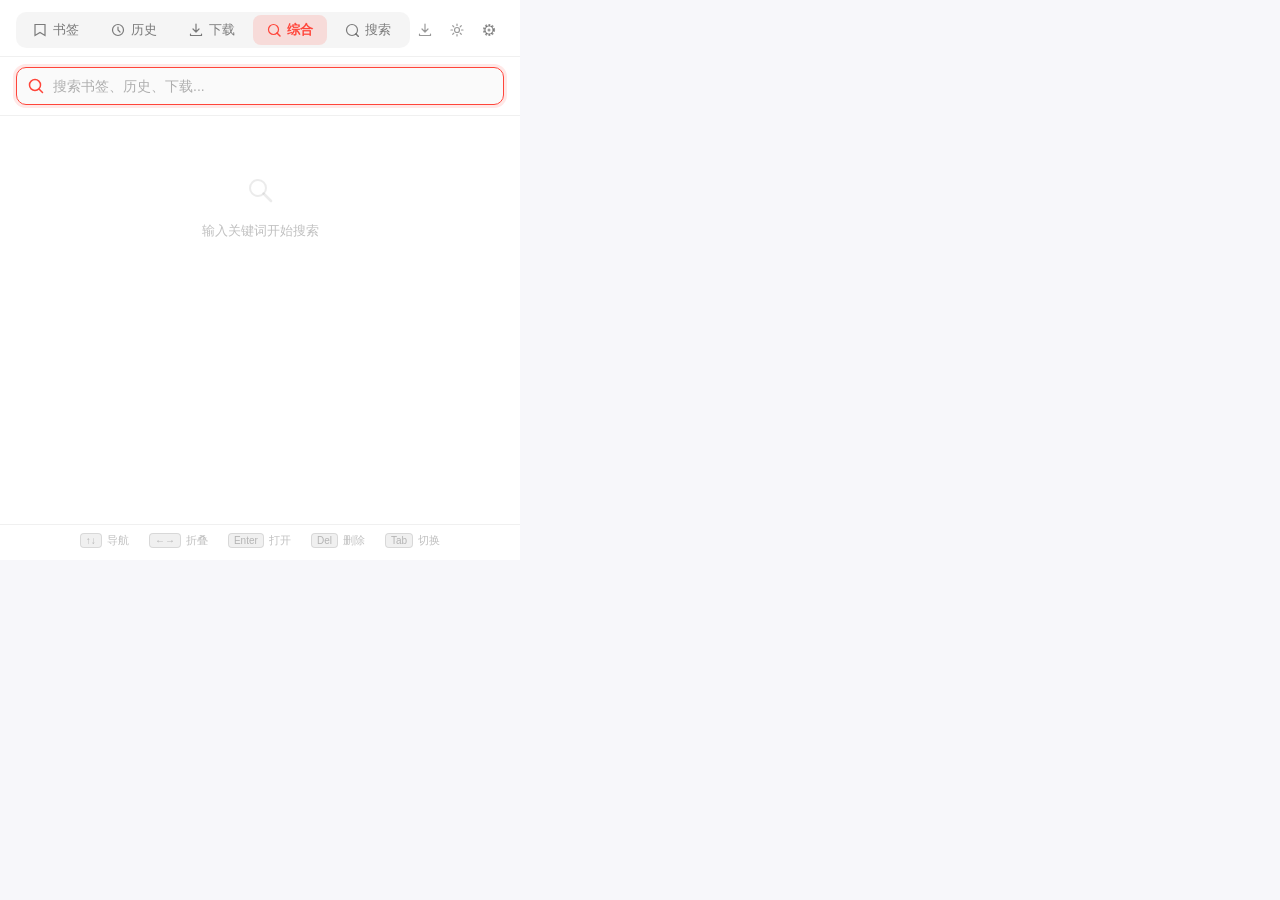
==== popup.html @ a200fb33 "Initial commit: BinixOvO 正式版 4.3.0" ====
<!DOCTYPE html>
<html lang="zh-CN">
<head>
<meta charset="UTF-8">
<meta name="viewport" content="width=520, initial-scale=1.0">
<link rel="icon" href="favicon.ico">
<link rel="stylesheet" href="popup.css">
</head>
<body>
<div class="ext-popup-container">
<div class="ext-navbar">
<div class="ext-tabs">
<button class="ext-tab active" data-tab="bookmarks">
<svg width="14" height="14" viewBox="0 0 14 14" fill="none"><path d="M2 1.5h10v11l-5-3-5 3v-11z" stroke="currentColor" stroke-width="1.2" fill="none"/></svg>
书签
</button>
<button class="ext-tab" data-tab="history">
<svg width="14" height="14" viewBox="0 0 14 14" fill="none"><circle cx="7" cy="7" r="5.5" stroke="currentColor" stroke-width="1.2"/><path d="M7 4v3l2 2" stroke="currentColor" stroke-width="1.2" stroke-linecap="round"/></svg>
历史
</button>
<button class="ext-tab" data-tab="downloads">
<svg width="14" height="14" viewBox="0 0 14 14" fill="none"><path d="M7 1v8M4 6l3 3 3-3M1.5 11v1.5h11V11" stroke="currentColor" stroke-width="1.2" stroke-linecap="round" stroke-linejoin="round"/></svg>
下载
</button>
<button class="ext-tab" data-tab="unified">
<svg width="14" height="14" viewBox="0 0 14 14" fill="none"><circle cx="6.5" cy="6.5" r="5" stroke="currentColor" stroke-width="1.2"/><path d="M10 10l3 3" stroke="currentColor" stroke-width="1.5" stroke-linecap="round"/></svg>
综合
</button>
<button class="ext-tab" data-tab="search">
<svg width="14" height="14" viewBox="0 0 14 14" fill="none"><circle cx="7" cy="7" r="5.5" stroke="currentColor" stroke-width="1.2"/><path d="M11 11l2.5 2.5" stroke="currentColor" stroke-width="1.5" stroke-linecap="round"/></svg>
搜索
</button>
</div>
<div class="ext-nav-actions">
<button class="ext-action-btn" id="ext-import-btn" title="导入当前网页到我的标签页">
<svg width="14" height="14" viewBox="0 0 14 14" fill="none"><path d="M7 1v8M4 6l3 3 3-3M1.5 11v1.5h11V11" stroke="currentColor" stroke-width="1.2" stroke-linecap="round" stroke-linejoin="round"/></svg>
</button>
<button class="ext-action-btn" id="ext-dark-toggle" title="深色模式">
<svg id="ext-dark-icon" width="14" height="14" viewBox="0 0 14 14" fill="none">
<circle cx="7" cy="7" r="2.5" stroke="currentColor" stroke-width="1.2"/>
<path d="M7 1v1.5M7 11.5V13M1 7h1.5M11.5 7H13M2.76 2.76l1.06 1.06M10.18 10.18l1.06 1.06M2.76 11.24l1.06-1.06M10.18 3.82l1.06-1.06" stroke="currentColor" stroke-width="1.2" stroke-linecap="round"/>
</svg>
</button>
<button class="ext-action-btn" id="ext-settings-btn" title="设置">
<svg width="14" height="14" viewBox="0 0 14 14" fill="none">
<circle cx="7" cy="7" r="5" stroke="currentColor" stroke-width="2.2" stroke-dasharray="1.8 1.4"/>
<circle cx="7" cy="7" r="4" stroke="currentColor" stroke-width="1.2"/>
<circle cx="7" cy="7" r="1.5" fill="currentColor"/>
</svg>
</button>
</div>
</div>
<div class="ext-search-area">
<div class="ext-search-wrapper">
<svg class="ext-search-icon" width="16" height="16" viewBox="0 0 16 16" fill="none"><circle cx="7" cy="7" r="5.5" stroke="currentColor" stroke-width="1.5"/><path d="M11 11l3.5 3.5" stroke="currentColor" stroke-width="1.5" stroke-linecap="round"/></svg>
<input type="text" id="ext-search-input" class="ext-search-input" placeholder="搜索书签、历史、下载..." autocomplete="off">
<button id="ext-search-engine-btn" class="ext-search-engine-btn" title="切换引擎" style="display:none;">
<img id="ext-search-engine-icon" src="https://www.google.com/favicon.ico" alt="引擎">
</button>
<button id="ext-search-clear" class="ext-search-clear" style="display:none;">
<svg width="14" height="14" viewBox="0 0 14 14" fill="none"><path d="M3.5 3.5l7 7M10.5 3.5l-7 7" stroke="currentColor" stroke-width="1.5" stroke-linecap="round"/></svg>
</button>
</div>
<div class="ext-engine-drop" id="ext-engine-drop" style="display:none;">
<div class="ext-engine-drop-inner" id="ext-engine-drop-inner"></div>
</div>
</div>
<div class="ext-results" id="ext-results">
<div class="ext-empty-state">
<svg width="40" height="40" viewBox="0 0 40 40" fill="none" opacity="0.3"><rect x="4" y="8" width="32" height="24" rx="4" stroke="currentColor" stroke-width="2"/><line x1="12" y1="16" x2="28" y2="16" stroke="currentColor" stroke-width="2" stroke-linecap="round"/><line x1="12" y1="22" x2="24" y2="22" stroke="currentColor" stroke-width="2" stroke-linecap="round"/></svg>
<p>输入关键词开始搜索</p>
</div>
</div>
<div class="ext-footer-hint">
<span><kbd>↑↓</kbd> 导航</span>
<span><kbd>←→</kbd> 折叠</span>
<span><kbd>Enter</kbd> 打开</span>
<span><kbd>Del</kbd> 删除</span>
<span><kbd>Tab</kbd> 切换</span>
</div>
<div class="ext-settings-panel" id="ext-settings-panel" style="display:none;">
<div class="ext-settings-header">
<span>插件设置</span>
<button class="ext-settings-back" id="ext-settings-back">← 返回</button>
</div>
<div class="ext-settings-body">
<div class="ext-settings-group">
<label class="ext-settings-toggle">
<span class="ext-settings-label">记忆上次标签页</span>
<input type="checkbox" id="ext-setting-remember-last-tab">
<span class="ext-toggle-switch"></span>
</label>
</div>
<div class="ext-settings-group" id="ext-default-tab-group">
<div class="ext-settings-label">默认标签页</div>
<select id="ext-setting-default-tab" class="ext-settings-select">
<option value="unified">综合搜索</option>
<option value="history">历史记录</option>
<option value="bookmarks">书签</option>
<option value="downloads">下载</option>
<option value="search">搜索</option>
</select>
</div>
<div class="ext-settings-group">
<div class="ext-settings-label">主题色</div>
<input type="color" id="ext-setting-theme-color" class="ext-settings-color" value="#ff453a">
</div>
<div class="ext-settings-group">
<label class="ext-settings-toggle">
<span class="ext-settings-label">书签按访问次数排序</span>
<input type="checkbox" id="ext-setting-sort-visit" checked>
<span class="ext-toggle-switch"></span>
</label>
</div>
<div class="ext-settings-group">
<label class="ext-settings-toggle">
<span class="ext-settings-label">日期折叠分组</span>
<input type="checkbox" id="ext-setting-date-fold" checked>
<span class="ext-toggle-switch"></span>
</label>
<p class="ext-settings-hint">开启后，按访问次数排序将失效</p>
</div>
<div class="ext-settings-group">
<label class="ext-settings-toggle">
<span class="ext-settings-label">自动展开日期分组</span>
<input type="checkbox" id="ext-setting-auto-expand-date" checked>
<span class="ext-toggle-switch"></span>
</label>
</div>
<div class="ext-settings-group">
<label class="ext-settings-toggle">
<span class="ext-settings-label">删除二次确认</span>
<input type="checkbox" id="ext-setting-delete-confirm" checked>
<span class="ext-toggle-switch"></span>
</label>
</div>
<div class="ext-settings-group">
<button class="ext-settings-btn-danger" id="ext-clear-bookmarks-stats">清除书签访问统计</button>
</div>
<div class="ext-settings-group">
<button class="ext-settings-btn-danger" id="ext-clear-history">清除历史记录</button>
</div>
</div>
</div>
<div class="ext-confirm-overlay" id="ext-confirm-overlay" style="display:none;">
<div class="ext-confirm-box">
<div class="ext-confirm-title">确认删除</div>
<div class="ext-confirm-msg" id="ext-confirm-msg">确定要删除此项吗？</div>
<div class="ext-confirm-actions">
<button class="ext-confirm-btn ext-confirm-cancel" id="ext-confirm-cancel">取消</button>
<button class="ext-confirm-btn ext-confirm-ok" id="ext-confirm-ok">删除</button>
</div>
</div>
</div>
<div class="ext-confirm-overlay" id="ext-import-overlay" style="display:none;">
<div class="ext-confirm-box">
<div class="ext-confirm-title">导入到分类</div>
<div class="ext-confirm-msg" id="ext-import-info"></div>
<div class="ext-import-cat-list" id="ext-import-cat-list"></div>
<div class="ext-confirm-actions">
<button class="ext-confirm-btn ext-confirm-cancel" id="ext-import-cancel">取消</button>
</div>
</div>
</div>
</div>
<script src="popup.js"></script>
</body>
</html>
---- popup.css ----
*,*::before,*::after{box-sizing:border-box;margin:0;padding:0;}
html,body{width:520px;height:560px;font-family:-apple-system,BlinkMacSystemFont,'Segoe UI','PingFang SC','Microsoft YaHei',sans-serif;-webkit-font-smoothing:antialiased;background:#f7f7fa;color:#1a1a2e;overflow:hidden;}
.ext-popup-container{width:100%;height:560px;display:flex;flex-direction:column;position:relative;--ext-accent:#ff453a;--ext-accent-hover:#d93a30;--ext-bg:#ffffff;--ext-text:#1a1a2e;--ext-border:rgba(0,0,0,0.08);--ext-hover:rgba(0,0,0,0.04);--ext-text-secondary:rgba(0,0,0,0.45);background:#ffffff;}
.ext-navbar{display:flex;align-items:center;justify-content:space-between;padding:12px 16px 8px;border-bottom:1px solid rgba(0,0,0,0.06);flex-shrink:0;}
.ext-tabs{display:flex;gap:4px;background:rgba(0,0,0,0.04);border-radius:10px;padding:3px;flex:1;min-width:0;}
.ext-tab{display:flex;align-items:center;gap:6px;padding:6px 14px;border-radius:8px;font-size:13px;font-weight:500;color:rgba(0,0,0,0.5);border:none;background:transparent;cursor:pointer;transition:all 0.2s ease;white-space:nowrap;}
.ext-tab:hover{color:rgba(0,0,0,0.75);background:rgba(0,0,0,0.05);}
.ext-tab.active{background:color-mix(in srgb,var(--ext-accent) 15%,transparent);color:var(--ext-accent);font-weight:600;}
.ext-nav-actions{display:flex;gap:2px;}
.ext-search-engine-btn{position:absolute;right:8px;width:28px;height:28px;border-radius:6px;border:none;background:rgba(0,0,0,0.06);cursor:pointer;display:flex;align-items:center;justify-content:center;padding:3px;transition:background 0.15s;}
.ext-search-engine-btn:hover{background:rgba(0,0,0,0.12);}
.ext-search-engine-btn img{width:16px;height:16px;border-radius:2px;}
.ext-engine-drop{position:absolute;top:100%;left:0;right:0;background:#ffffff;border:1px solid rgba(0,0,0,0.1);border-radius:12px;box-shadow:0 8px 30px rgba(0,0,0,0.15);z-index:1000;max-height:380px;overflow-y:auto;margin-top:6px;}
.ext-engine-drop-inner{padding:6px;display:flex;flex-wrap:wrap;gap:4px;}
.ext-eng-group-label{width:100%;font-size:11px;color:rgba(0,0,0,0.4);font-weight:600;padding:6px 6px 2px;margin-top:4px;text-transform:uppercase;letter-spacing:0.5px;}
.ext-eng-btn{display:flex;align-items:center;gap:5px;padding:6px 10px;border-radius:8px;border:1px solid rgba(0,0,0,0.08);background:rgba(0,0,0,0.02);cursor:pointer;font-size:12px;color:inherit;font-family:inherit;transition:all 0.15s;white-space:nowrap;}
.ext-eng-btn:hover{background:rgba(0,0,0,0.06);border-color:rgba(0,0,0,0.15);}
.ext-eng-btn.active{background:color-mix(in srgb,var(--ext-accent) 10%,transparent);border-color:var(--ext-accent);color:var(--ext-accent);font-weight:600;}
.ext-eng-btn img{width:16px;height:16px;border-radius:2px;flex-shrink:0;}
.ext-search-area{padding:10px 16px;border-bottom:1px solid rgba(0,0,0,0.06);flex-shrink:0;position:relative;}
.ext-search-wrapper{position:relative;display:flex;align-items:center;}
.ext-search-icon{position:absolute;left:12px;color:rgba(0,0,0,0.3);pointer-events:none;transition:color 0.2s ease;}
.ext-search-input{width:100%;padding:10px 72px 10px 36px;border-radius:10px;background:rgba(0,0,0,0.04);border:1.5px solid rgba(0,0,0,0.08);color:#1a1a2e;font-size:14px;outline:none;transition:all 0.2s ease;}
.ext-search-input::placeholder{color:rgba(0,0,0,0.3);}
.ext-search-input:focus{background:rgba(0,0,0,0.02);border-color:var(--ext-accent);box-shadow:0 0 0 3px color-mix(in srgb,var(--ext-accent) 12%,transparent);}
.ext-search-wrapper:focus-within .ext-search-icon{color:var(--ext-accent);}
.ext-search-clear{position:absolute;right:38px;width:26px;height:26px;display:flex;align-items:center;justify-content:center;border-radius:50%;background:rgba(0,0,0,0.06);border:none;color:rgba(0,0,0,0.4);cursor:pointer;transition:all 0.15s ease;}
.ext-search-clear:hover{background:rgba(255,69,58,0.15);color:var(--ext-accent);}
.ext-results{flex:1;overflow-y:auto;padding:6px 12px;min-height:60px;max-height:none;}
.ext-results::-webkit-scrollbar{width:5px;}
.ext-results::-webkit-scrollbar-track{background:transparent;}
.ext-results::-webkit-scrollbar-thumb{background:rgba(0,0,0,0.1);border-radius:3px;}
.ext-empty-state{display:flex;flex-direction:column;align-items:center;justify-content:center;padding:48px 20px;color:rgba(0,0,0,0.25);gap:12px;font-size:13px;text-align:center;}
.ext-result-item{display:flex;align-items:center;justify-content:space-between;padding:10px 12px;border-radius:10px;cursor:pointer;transition:all 0.15s ease;gap:12px;margin-bottom:2px;}
.ext-result-item:hover{background:rgba(0,0,0,0.04);}
.ext-result-item.active{background:color-mix(in srgb,var(--ext-accent) 10%,transparent);outline:1.5px solid color-mix(in srgb,var(--ext-accent) 35%,transparent);}
.ext-result-main{flex:1;min-width:0;display:flex;flex-direction:column;gap:3px;}
.ext-result-title{font-size:13px;font-weight:500;color:#1a1a2e;white-space:nowrap;overflow:hidden;text-overflow:ellipsis;}
.ext-result-url{font-size:11px;color:rgba(0,0,0,0.4);white-space:nowrap;overflow:hidden;text-overflow:ellipsis;}
.ext-result-tags{display:flex;gap:4px;flex-shrink:0;flex-wrap:wrap;max-width:140px;justify-content:flex-end;}
.ext-tag{font-size:10px;padding:2px 8px;border-radius:6px;font-weight:500;white-space:nowrap;}
.ext-tag-bookmark{background:rgba(64,156,255,0.12);color:#409cff;}
.ext-tag-history{background:rgba(255,159,10,0.12);color:#cc7f08;}
.ext-tag-download{background:rgba(48,209,88,0.12);color:#248a3d;}
.ext-tag-default{background:rgba(0,0,0,0.05);color:rgba(0,0,0,0.45);}
.ext-tag-warning{background:rgba(255,69,58,0.12);color:#d93a30;}
.ext-tag-success{background:rgba(48,209,88,0.12);color:#248a3d;}
.ext-tag-visit{background:color-mix(in srgb,var(--ext-accent) 10%,transparent);color:var(--ext-accent);}
.ext-result-icon{flex-shrink:0;width:32px;height:32px;border-radius:8px;display:flex;align-items:center;justify-content:center;background:rgba(0,0,0,0.04);color:rgba(0,0,0,0.35);font-size:14px;position:relative;}
.ext-result-favicon{width:20px;height:20px;border-radius:4px;object-fit:contain;flex-shrink:0;display:none;}
.ext-result-favicon.loaded{display:block;}
.ext-result-icon-text{width:20px;height:20px;border-radius:4px;background:var(--ext-accent);color:white;display:flex;align-items:center;justify-content:center;font-size:11px;font-weight:600;flex-shrink:0;}
.ext-result-icon-text.hidden{display:none;}
.ext-result-actions{display:flex;gap:2px;flex-shrink:0;opacity:0;transition:opacity 0.15s ease;margin-left:4px;}
.ext-result-item:hover .ext-result-actions,.ext-result-item.active .ext-result-actions{opacity:1;}
.ext-action-btn{width:26px;height:26px;display:flex;align-items:center;justify-content:center;border-radius:6px;border:none;background:transparent;color:rgba(0,0,0,0.3);cursor:pointer;transition:all 0.15s ease;padding:0;flex-shrink:0;}
.ext-action-btn:hover{background:rgba(0,0,0,0.08);color:rgba(0,0,0,0.7);}
.ext-nav-actions .ext-action-btn{width:30px;height:30px;border-radius:8px;color:rgba(0,0,0,0.4);}
.ext-nav-actions .ext-action-btn:hover{background:rgba(0,0,0,0.06);color:rgba(0,0,0,0.7);}
.ext-action-delete:hover{background:rgba(255,69,58,0.12);color:#ff453a;}
.ext-action-copy:hover{background:rgba(64,156,255,0.12);color:#409cff;}
.ext-action-folder:hover{background:rgba(48,209,88,0.12);color:#30d158;}
.ext-action-redownload:hover{background:rgba(255,159,10,0.12);color:#ff9f0a;}
.ext-download-canceled .ext-result-title,.ext-download-canceled .ext-result-url{text-decoration:line-through;opacity:0.45;}
.ext-section-header{font-size:11px;font-weight:600;color:rgba(0,0,0,0.3);text-transform:uppercase;letter-spacing:0.5px;padding:8px 12px 4px;}
.ext-footer-hint{display:flex;justify-content:center;gap:20px;padding:8px 16px 12px;border-top:1px solid rgba(0,0,0,0.06);font-size:11px;color:rgba(0,0,0,0.25);flex-shrink:0;}
.ext-footer-hint kbd{display:inline-block;font-family:inherit;font-size:10px;padding:1px 5px;border-radius:4px;background:rgba(0,0,0,0.06);border:1px solid rgba(0,0,0,0.1);margin-right:2px;}
.ext-date-group{margin-bottom:2px;}
.ext-date-header{display:flex;align-items:center;gap:8px;padding:10px 14px;font-size:12px;font-weight:600;color:rgba(0,0,0,0.4);cursor:pointer;border-radius:8px;user-select:none;transition:all 0.15s ease;border:1px solid transparent;}
.ext-date-header:hover{background:rgba(0,0,0,0.04);color:rgba(0,0,0,0.6);}
.ext-date-header:focus-visible{outline:none;border-color:rgba(255,69,58,0.3);box-shadow:0 0 0 2px rgba(255,69,58,0.1);}
.ext-date-arrow{display:inline-flex;align-items:center;justify-content:center;width:18px;height:18px;transition:transform 0.2s ease;flex-shrink:0;}
.ext-date-group.collapsed .ext-date-arrow{transform:rotate(-90deg);}
.ext-date-label{flex:1;}
.ext-date-count{font-size:10px;color:rgba(0,0,0,0.2);font-weight:400;}
.ext-date-content{overflow:hidden;transition:max-height 0.25s ease,opacity 0.2s ease;max-height:2000px;opacity:1;}
.ext-date-group.collapsed .ext-date-content{max-height:0;opacity:0;}
.ext-settings-panel{position:absolute;top:0;left:0;right:0;bottom:0;background:color-mix(in srgb,var(--ext-bg) 50%,transparent);backdrop-filter:blur(12px);-webkit-backdrop-filter:blur(12px);z-index:10;display:flex;flex-direction:column;border-radius:12px;overflow:hidden;}
.ext-settings-header{display:flex;align-items:center;justify-content:space-between;padding:12px 16px;border-bottom:1px solid var(--ext-border);background:color-mix(in srgb,var(--ext-bg) 50%,transparent);}
.ext-settings-header span{font-size:16px;font-weight:600;color:var(--ext-text);}
.ext-settings-back{background:none;border:1px solid var(--ext-border);color:var(--ext-text);padding:6px 12px;border-radius:6px;font-size:13px;cursor:pointer;transition:all 0.2s;}
.ext-settings-back:hover{background:var(--ext-hover);}
.ext-settings-body{flex:1;overflow-y:auto;padding:16px;}
.ext-settings-group{margin-bottom:20px;}
.ext-settings-label{display:block;font-size:14px;color:var(--ext-text);margin-bottom:8px;font-weight:500;}
.ext-settings-select{width:100%;padding:8px 12px;border:1px solid var(--ext-border);border-radius:6px;background:var(--ext-bg);color:var(--ext-text);font-size:14px;outline:none;transition:border 0.2s;}
.ext-settings-select:focus{border-color:var(--ext-accent);}
.ext-settings-color{width:100%;height:40px;border:1px solid var(--ext-border);border-radius:6px;background:var(--ext-bg);cursor:pointer;}
.ext-settings-toggle{display:flex;align-items:center;justify-content:space-between;cursor:pointer;}
.ext-toggle-switch{position:relative;width:44px;height:24px;background:rgba(0,0,0,0.15);border-radius:12px;transition:all 0.3s;}
.ext-toggle-switch::after{content:'';position:absolute;top:2px;left:2px;width:20px;height:20px;background:white;border-radius:50%;transition:all 0.3s;}
.ext-settings-toggle input{display:none;}
.ext-settings-toggle input:checked + .ext-toggle-switch{background:var(--ext-accent);}
.ext-settings-toggle input:checked + .ext-toggle-switch::after{transform:translateX(20px);}
.ext-settings-btn-danger{width:100%;padding:10px 16px;background:#ff453a;color:white;border:none;border-radius:6px;font-size:14px;font-weight:500;cursor:pointer;transition:background 0.2s;}
.ext-settings-btn-danger:hover{background:#e6392e;}
.ext-import-cat-list{display:flex;flex-direction:column;gap:6px;margin:12px 0;max-height:200px;overflow-y:auto;}
.ext-import-cat-item{display:flex;align-items:center;gap:10px;padding:10px 14px;border-radius:8px;cursor:pointer;transition:background 0.15s;border:1px solid var(--ext-border);background:var(--ext-hover);color:var(--ext-text);font-size:13px;font-weight:500;}
.ext-import-cat-item:hover{background:color-mix(in srgb,var(--ext-accent) 15%,transparent);border-color:var(--ext-accent);}
.ext-import-cat-item .ext-import-cat-icon{font-size:16px;}
.ext-import-cat-item .ext-import-cat-count{margin-left:auto;font-size:11px;color:var(--ext-text-secondary,rgba(0,0,0,0.4));}
.ext-popup-container.dark .ext-import-cat-item{border-color:rgba(255,255,255,0.1);background:rgba(255,255,255,0.04);}
.ext-popup-container.dark .ext-import-cat-item:hover{background:color-mix(in srgb,var(--ext-accent) 20%,transparent);}
.ext-confirm-overlay{position:absolute;inset:0;z-index:100001;background:rgba(0,0,0,0.25);display:flex;align-items:center;justify-content:center;border-radius:12px;}
.ext-confirm-box{background:#ffffff;border-radius:12px;padding:24px;width:320px;max-width:90vw;box-shadow:0 4px 24px rgba(0,0,0,0.12);}
.ext-confirm-title{font-size:18px;font-weight:600;color:#1a1a2e;margin-bottom:12px;}
.ext-confirm-msg{font-size:14px;color:rgba(0,0,0,0.5);margin-bottom:20px;line-height:1.5;}
.ext-confirm-actions{display:flex;gap:12px;justify-content:flex-end;}
.ext-confirm-btn{padding:8px 16px;border-radius:6px;font-size:14px;font-weight:500;cursor:pointer;border:none;transition:all 0.2s;}
.ext-confirm-cancel{background:rgba(0,0,0,0.05);color:#1a1a2e;}
.ext-confirm-cancel:hover{background:rgba(0,0,0,0.1);}
.ext-confirm-ok{background:#ff453a;color:white;}
.ext-confirm-ok:hover{background:#e6392e;}
.ext-loading{display:flex;align-items:center;justify-content:center;padding:40px 20px;color:rgba(0,0,0,0.4);font-size:14px;}
.ext-loading span{opacity:0.7;}
.ext-import-cat-list{display:flex;flex-direction:column;gap:6px;margin:12px 0;max-height:200px;overflow-y:auto;}
.ext-import-cat-item{display:flex;align-items:center;gap:10px;padding:10px 14px;border-radius:8px;cursor:pointer;transition:background 0.15s;border:1px solid var(--ext-border);background:var(--ext-hover);color:var(--ext-text);font-size:13px;font-weight:500;}
.ext-import-cat-item:hover{background:color-mix(in srgb,var(--ext-accent) 15%,transparent);border-color:var(--ext-accent);}
.ext-import-cat-item .ext-import-cat-icon{font-size:16px;}
.ext-import-cat-item .ext-import-cat-count{margin-left:auto;font-size:11px;color:var(--ext-text-secondary,rgba(0,0,0,0.4));}
.ext-popup-container.dark{background:#181a20;--ext-bg:#181a20;--ext-text:#ffffff;--ext-border:rgba(255,255,255,0.12);--ext-hover:rgba(255,255,255,0.05);--ext-text-secondary:rgba(255,255,255,0.5);}
.ext-popup-container.dark .ext-tab{color:rgba(255,255,255,0.55);}
.ext-popup-container.dark .ext-tab:hover{color:rgba(255,255,255,0.8);background:rgba(255,255,255,0.05);}
.ext-popup-container.dark .ext-tab.active{background:color-mix(in srgb,var(--ext-accent) 18%,transparent);color:#fff;}
.ext-popup-container.dark .ext-tabs{background:rgba(255,255,255,0.04);}
.ext-popup-container.dark .ext-navbar,.ext-popup-container.dark .ext-search-area,.ext-popup-container.dark .ext-footer-hint{border-color:rgba(255,255,255,0.06);}
.ext-popup-container.dark .ext-footer-hint{color:rgba(255,255,255,0.25);}
.ext-popup-container.dark .ext-footer-hint kbd{background:rgba(255,255,255,0.08);border-color:rgba(255,255,255,0.1);}
.ext-popup-container.dark .ext-search-input{background:rgba(255,255,255,0.05);border-color:rgba(255,255,255,0.08);color:#fff;}
.ext-popup-container.dark .ext-search-input::placeholder{color:rgba(255,255,255,0.3);}
.ext-popup-container.dark .ext-search-input:focus{background:rgba(255,255,255,0.08);border-color:var(--ext-accent);}
.ext-popup-container.dark .ext-search-icon{color:rgba(255,255,255,0.35);}
.ext-popup-container.dark .ext-search-clear{background:rgba(255,255,255,0.08);color:rgba(255,255,255,0.5);}
.ext-popup-container.dark .ext-search-clear:hover{background:rgba(255,69,58,0.3);color:#fff;}
.ext-popup-container.dark .ext-result-item:hover{background:rgba(255,255,255,0.06);}
.ext-popup-container.dark .ext-result-title{color:rgba(255,255,255,0.9);}
.ext-popup-container.dark .ext-result-url{color:rgba(255,255,255,0.35);}
.ext-popup-container.dark .ext-result-icon{background:rgba(255,255,255,0.05);color:rgba(255,255,255,0.4);}
.ext-popup-container.dark .ext-empty-state{color:rgba(255,255,255,0.25);}
.ext-popup-container.dark .ext-date-header{color:rgba(255,255,255,0.4);}
.ext-popup-container.dark .ext-date-header:hover{background:rgba(255,255,255,0.04);color:rgba(255,255,255,0.6);}
.ext-popup-container.dark .ext-date-count{color:rgba(255,255,255,0.2);}
.ext-popup-container.dark .ext-section-header{color:rgba(255,255,255,0.3);}
.ext-popup-container.dark .ext-action-btn{color:rgba(255,255,255,0.3);}
.ext-popup-container.dark .ext-action-btn:hover{background:rgba(255,255,255,0.1);color:rgba(255,255,255,0.8);}
.ext-popup-container.dark .ext-nav-actions .ext-action-btn{color:rgba(255,255,255,0.45);}
.ext-popup-container.dark .ext-nav-actions .ext-action-btn:hover{background:rgba(255,255,255,0.08);}
.ext-popup-container.dark .ext-tag-default{background:rgba(255,255,255,0.06);color:rgba(255,255,255,0.5);}
.ext-popup-container.dark .ext-toggle-switch{background:rgba(255,255,255,0.2);}
.ext-popup-container.dark .ext-settings-select{border-color:var(--ext-border);background:var(--ext-bg);color:var(--ext-text);}
.ext-popup-container.dark .ext-confirm-box{background:#181a20;}
.ext-popup-container.dark .ext-confirm-title{color:#fff;}
.ext-popup-container.dark .ext-confirm-msg{color:rgba(255,255,255,0.5);}
.ext-popup-container.dark .ext-confirm-cancel{background:var(--ext-hover);color:var(--ext-text);}
.ext-popup-container.dark .ext-confirm-overlay{background:rgba(0,0,0,0.5);}
.ext-popup-container.dark .ext-results::-webkit-scrollbar-thumb{background:rgba(255,255,255,0.1);}
.ext-popup-container.dark .ext-loading{color:rgba(255,255,255,0.5);}
.ext-popup-container.dark .ext-download-canceled .ext-result-title,.ext-popup-container.dark .ext-download-canceled .ext-result-url{opacity:0.5;}
.ext-popup-container.dark .ext-import-cat-item{border-color:rgba(255,255,255,0.1);background:rgba(255,255,255,0.04);}
.ext-popup-container.dark .ext-import-cat-item:hover{background:color-mix(in srgb,var(--ext-accent) 20%,transparent);}
.ext-popup-container.dark .ext-search-engine-btn{background:rgba(255,255,255,0.08);}
.ext-popup-container.dark .ext-search-engine-btn:hover{background:rgba(255,255,255,0.14);}
.ext-popup-container.dark .ext-engine-drop{background:#1c1c1e;border-color:rgba(255,255,255,0.1);box-shadow:0 8px 30px rgba(0,0,0,0.5);}
.ext-popup-container.dark .ext-eng-group-label{color:rgba(255,255,255,0.35);}
.ext-popup-container.dark .ext-eng-btn{background:rgba(255,255,255,0.04);border-color:rgba(255,255,255,0.08);color:rgba(255,255,255,0.85);}
.ext-popup-container.dark .ext-eng-btn:hover{background:rgba(255,255,255,0.08);border-color:rgba(255,255,255,0.15);}
.ext-popup-container.dark .ext-eng-btn.active{background:color-mix(in srgb,var(--ext-accent) 15%,transparent);border-color:var(--ext-accent);color:var(--ext-accent);}
html body.dark-bg{background:#181a20;}
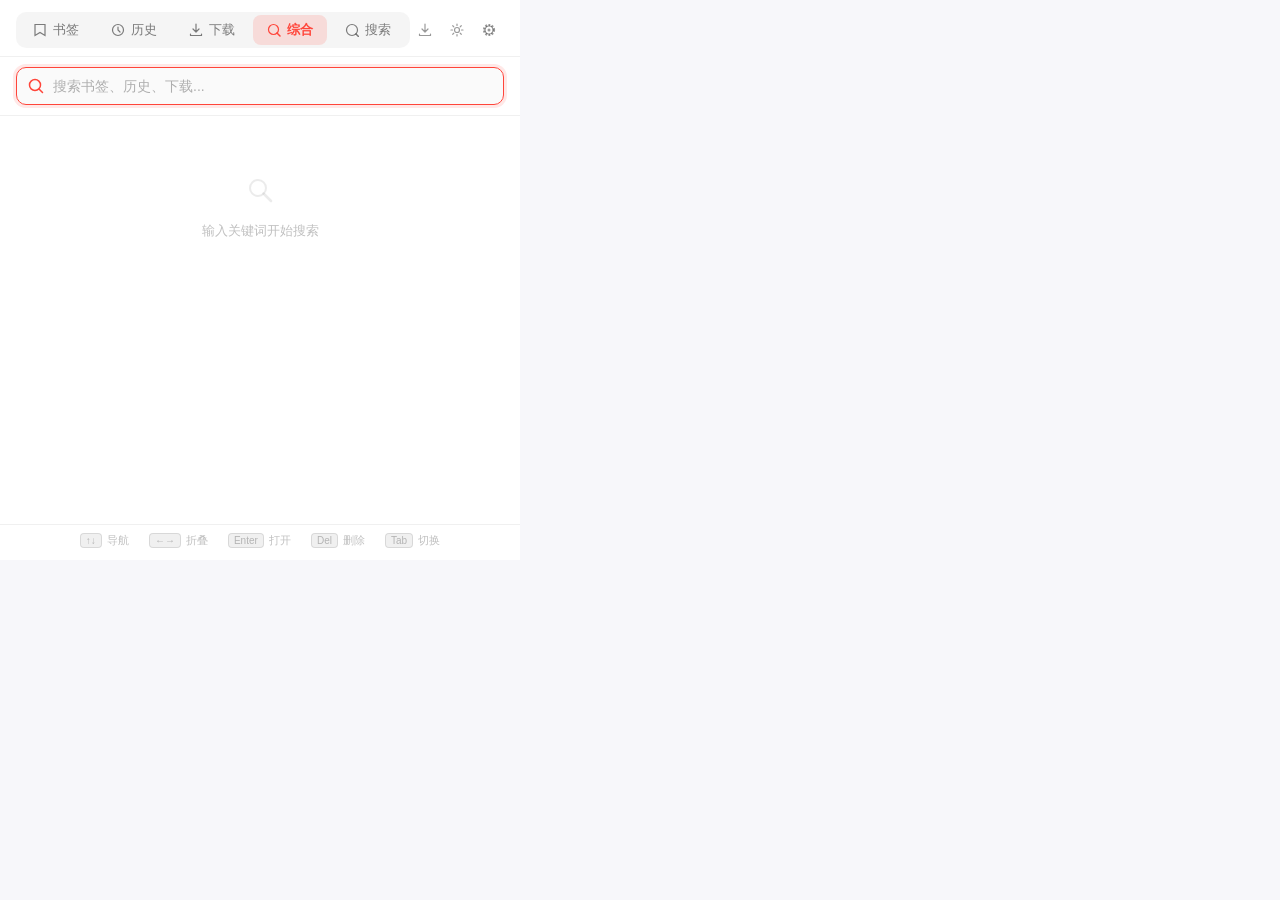
==== commit 2e42d441: "Update to v4.3.7 & cleanup" ====
--- a/popup.html
+++ b/popup.html
@@ -3,7 +3,7 @@
 <head>
 <meta charset="UTF-8">
 <meta name="viewport" content="width=520, initial-scale=1.0">
-<link rel="icon" href="favicon.ico">
+<link rel="icon" href="icon16.png">
 <link rel="stylesheet" href="popup.css">
 </head>
 <body>
